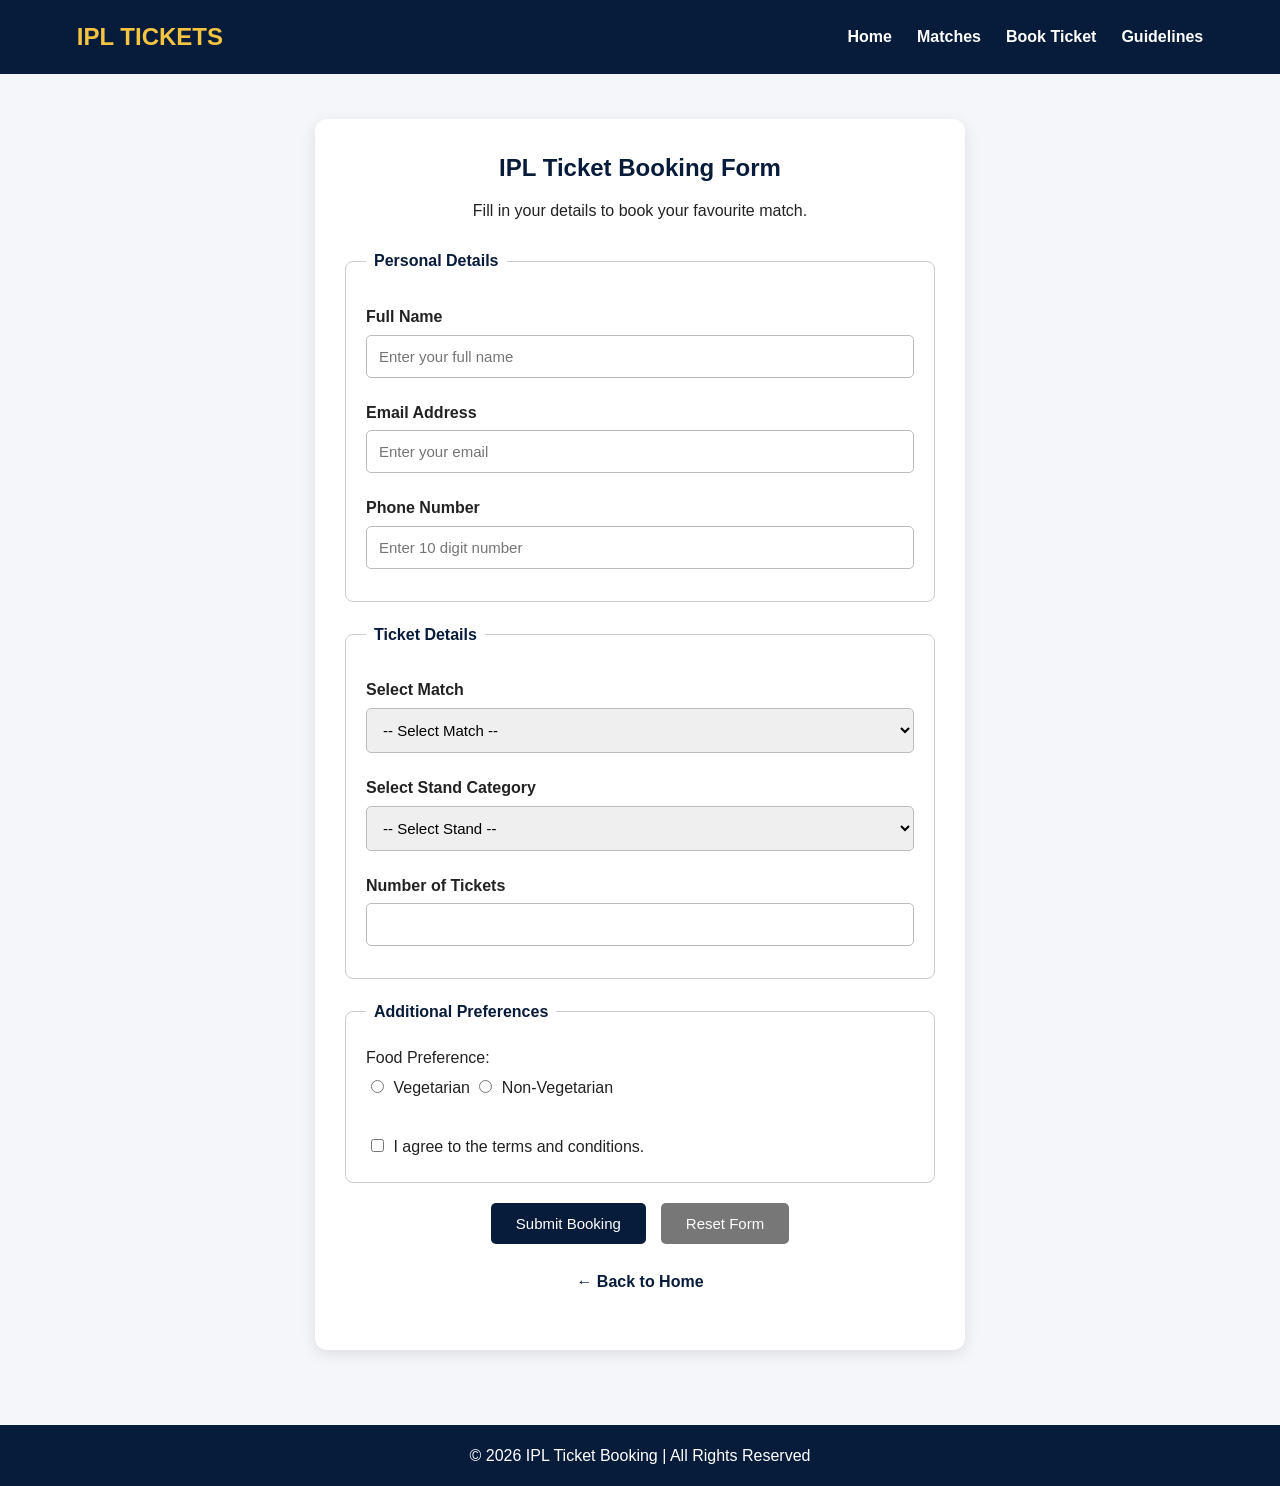
==== Booking.html @ 07250fdf "Activity 3: HTML Booking Form Validation" ====
<!DOCTYPE html>
<html lang="en">
<head>
    <meta charset="UTF-8">
    <meta name="viewport" content="width=device-width, initial-scale=1.0">
    <title>Book IPL Tickets</title>
    <link rel="stylesheet" href="styles.css">
</head>
<body>

    <header>
        <nav class="navbar">
            <h2 class="logo">IPL TICKETS</h2>

            <ul>
                <li><a href="index.html">Home</a></li>
                <li><a href="index.html#matches">Matches</a></li>
                <li><a href="booking.html">Book Ticket</a></li>
                <li><a href="index.html#guidelines">Guidelines</a></li>
            </ul>
        </nav>
    </header>

    <section class="booking-section">

        <div class="booking-container">

            <h1>IPL Ticket Booking Form</h1>
            <p>Fill in your details to book your favourite match.</p>

            <form action="#" method="get">

                <!-- Personal Details -->
                <fieldset>
                    <legend>Personal Details</legend>

                    <label for="name">Full Name</label>
                    <input type="text"
                           id="name"
                           name="name"
                           placeholder="Enter your full name"
                           minlength="3"
                           maxlength="30"
                           required>

                    <label for="email">Email Address</label>
                    <input type="email"
                           id="email"
                           name="email"
                           placeholder="Enter your email"
                           required>

                    <label for="phone">Phone Number</label>
                    <input type="tel"
                           id="phone"
                           name="phone"
                           placeholder="Enter 10 digit number"
                           pattern="[6-9][0-9]{9}"
                           title="Enter a valid 10 digit Indian mobile number"
                           required>
                </fieldset>

                <!-- Ticket Details -->
                <fieldset>
                    <legend>Ticket Details</legend>

                    <label for="match">Select Match</label>
                    <select id="match" name="match" required>
                        <option value="">-- Select Match --</option>
                        <option value="RCB vs CSK">RCB vs CSK</option>
                        <option value="MI vs KKR">MI vs KKR</option>
                        <option value="CSK vs MI">CSK vs MI</option>
                        <option value="RCB vs MI">RCB vs MI</option>
                    </select>

                    <label for="stand">Select Stand Category</label>
                    <select id="stand" name="stand" required>
                        <option value="">-- Select Stand --</option>
                        <option value="General">General</option>
                        <option value="Premium">Premium</option>
                        <option value="VIP">VIP</option>
                    </select>

                    <label for="tickets">Number of Tickets</label>
                    <input type="number"
                           id="tickets"
                           name="tickets"
                           min="1"
                           max="10"
                           required>
                </fieldset>

                <!-- Preferences -->
                <fieldset>
                    <legend>Additional Preferences</legend>

                    <p>Food Preference:</p>

                    <input type="radio"
                           id="veg"
                           name="food"
                           value="Vegetarian">
                    <label for="veg" class="inline-label">
                        Vegetarian
                    </label>

                    <input type="radio"
                           id="nonveg"
                           name="food"
                           value="Non-Vegetarian">
                    <label for="nonveg" class="inline-label">
                        Non-Vegetarian
                    </label>

                    <br><br>

                    <input type="checkbox"
                           id="terms"
                           name="terms"
                           required>

                    <label for="terms" class="inline-label">
                        I agree to the terms and conditions.
                    </label>
                </fieldset>

                <!-- Buttons -->
                <div class="form-buttons">
                    <button type="submit">Submit Booking</button>
                    <button type="reset" class="reset-btn">
                        Reset Form
                    </button>
                </div>

            </form>

            <p class="back-link">
                <a href="index.html">← Back to Home</a>
            </p>

        </div>

    </section>

    <footer>
        <p>© 2026 IPL Ticket Booking | All Rights Reserved</p>
    </footer>

</body>
</html>
---- styles.css ----
/* General Styling */
* {
    margin: 0;
    padding: 0;
    box-sizing: border-box;
}

body {
    font-family: Arial, sans-serif;
    background: #f4f6fa;
    color: #222;
    line-height: 1.6;
}

/* Navigation */
.navbar {
    background: #071b3a;
    color: white;
    padding: 18px 6%;
    display: flex;
    justify-content: space-between;
    align-items: center;
    flex-wrap: wrap;
}

.logo {
    color: #f5c542;
}

.navbar ul {
    display: flex;
    list-style: none;
    gap: 25px;
    flex-wrap: wrap;
}

.navbar a {
    color: white;
    text-decoration: none;
    font-weight: bold;
}

.navbar a:hover {
    color: #f5c542;
}

/* Hero Section */
.hero {
    background: linear-gradient(120deg, #071b3a, #174b82);
    color: white;
    text-align: center;
    padding: 100px 20px;
}

.hero h1 {
    font-size: 38px;
    margin-bottom: 15px;
}

.hero p {
    margin-bottom: 25px;
}

.btn {
    display: inline-block;
    background: #f5c542;
    color: #071b3a;
    padding: 12px 25px;
    margin: 8px;
    text-decoration: none;
    border-radius: 5px;
    font-weight: bold;
}

.btn:hover {
    background: white;
}

/* About Section */
.about {
    text-align: center;
    padding: 45px 10%;
}

.about h2,
.section h2 {
    color: #071b3a;
    margin-bottom: 20px;
}

/* Common Sections */
.section {
    padding: 45px 6%;
    text-align: center;
}

/* Match Table */
table {
    width: 100%;
    border-collapse: collapse;
    background: white;
}

th {
    background: #071b3a;
    color: white;
}

th, td {
    padding: 15px;
    border: 1px solid #ddd;
}

tr:hover {
    background: #f1f4fa;
}

.small-btn {
    background: #f5c542;
    color: #071b3a;
    padding: 7px 14px;
    border-radius: 4px;
    text-decoration: none;
    font-weight: bold;
}

/* Teams */
.team-container {
    display: flex;
    justify-content: center;
    flex-wrap: wrap;
    gap: 20px;
}

.team-card {
    background: #071b3a;
    color: white;
    padding: 25px;
    border-radius: 8px;
    width: 220px;
    font-weight: bold;
}

/* Guidelines */
.guidelines ul {
    display: inline-block;
    text-align: left;
    padding-left: 20px;
}

/* Booking Page */
.booking-section {
    padding: 45px 15px;
}

.booking-container {
    max-width: 650px;
    margin: auto;
    background: white;
    padding: 30px;
    border-radius: 12px;
    box-shadow: 0 4px 15px rgba(0,0,0,0.1);
}

.booking-container h1 {
    text-align: center;
    color: #071b3a;
    margin-bottom: 10px;
}

.booking-container > p {
    text-align: center;
    margin-bottom: 25px;
}

fieldset {
    border: 1px solid #ccc;
    border-radius: 8px;
    padding: 20px;
    margin-bottom: 20px;
}

legend {
    color: #071b3a;
    font-weight: bold;
    padding: 0 8px;
}

label {
    display: block;
    font-weight: bold;
    margin: 10px 0 5px;
}

input[type="text"],
input[type="email"],
input[type="tel"],
input[type="number"],
select {
    width: 100%;
    padding: 12px;
    border: 1px solid #bbb;
    border-radius: 5px;
    margin-bottom: 12px;
    font-size: 15px;
}

input:focus,
select:focus {
    outline: 2px solid #f5c542;
    border-color: #071b3a;
}

/* Radio and Checkbox */
input[type="radio"],
input[type="checkbox"] {
    margin: 10px 5px;
}

.inline-label {
    display: inline;
    font-weight: normal;
}

/* Form Buttons */
.form-buttons {
    display: flex;
    justify-content: center;
    gap: 15px;
    margin-top: 20px;
}

button {
    background: #071b3a;
    color: white;
    border: none;
    padding: 12px 25px;
    border-radius: 5px;
    cursor: pointer;
    font-size: 15px;
}

button:hover {
    background: #174b82;
}

.reset-btn {
    background: #777;
}

.reset-btn:hover {
    background: #555;
}

.back-link {
    margin-top: 25px;
}

.back-link a {
    color: #071b3a;
    font-weight: bold;
    text-decoration: none;
}

/* Footer */
footer {
    background: #071b3a;
    color: white;
    text-align: center;
    padding: 18px;
    margin-top: 30px;
}

/* Responsive Design */
@media (max-width: 600px) {
    .navbar {
        flex-direction: column;
        gap: 15px;
    }

    .navbar ul {
        justify-content: center;
        gap: 12px;
    }

    .hero h1 {
        font-size: 27px;
    }

    table {
        font-size: 12px;
    }

    th, td {
        padding: 7px;
    }

    .booking-container {
        padding: 18px;
    }

    .form-buttons {
        flex-direction: column;
    }
}
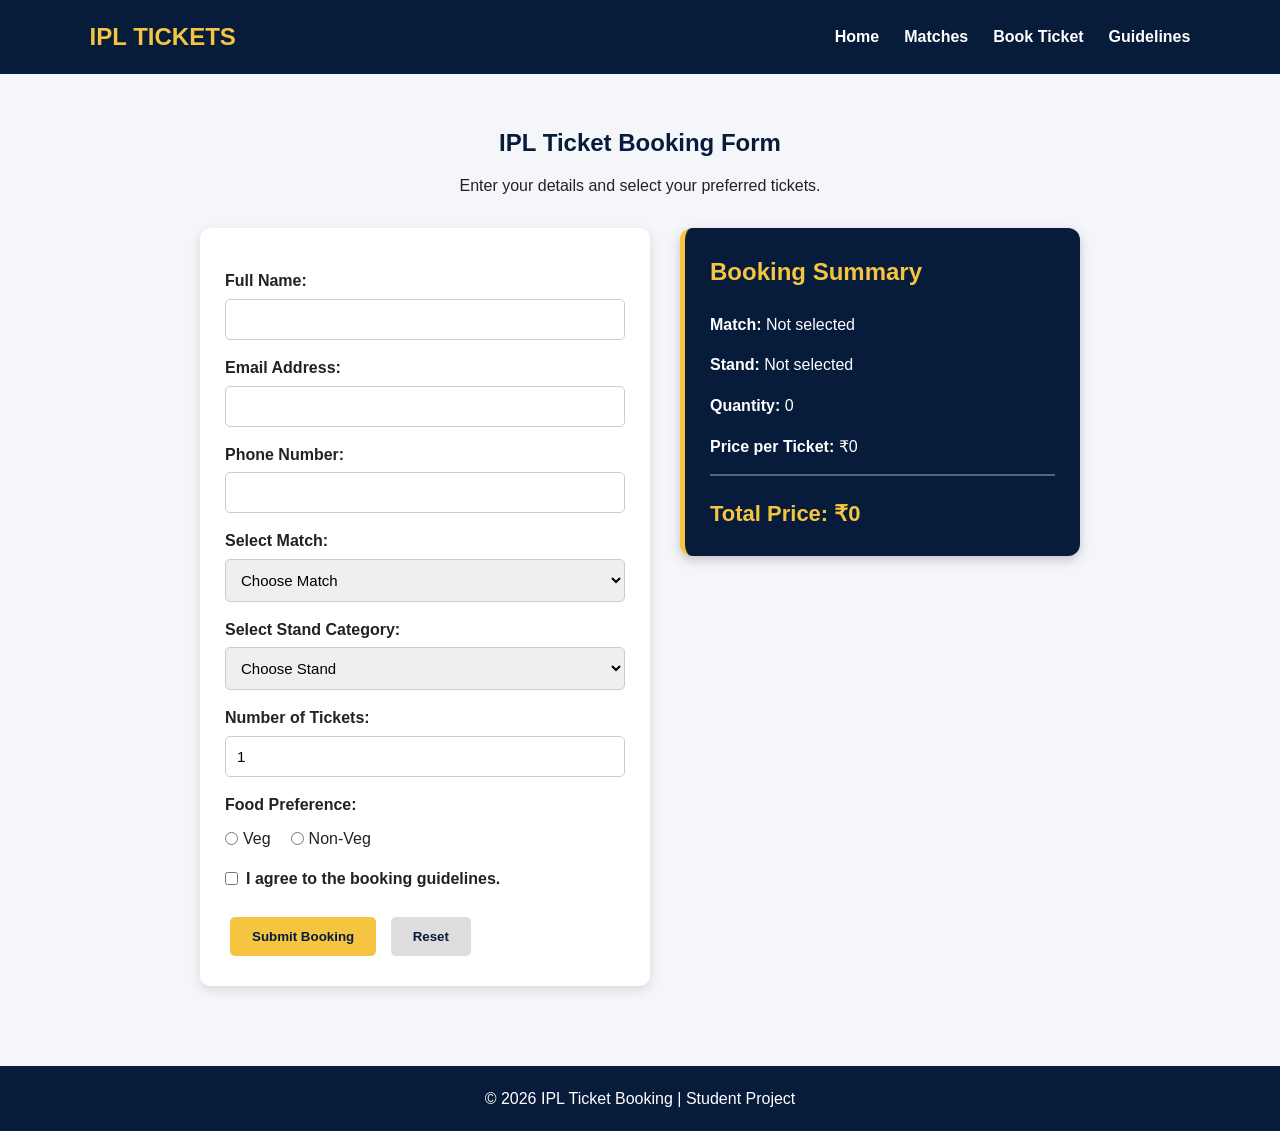
==== commit ba8e24da: "Activity 7: Live Booking Summary" ====
--- a/Booking.html
+++ b/Booking.html
@@ -5,10 +5,13 @@
     <meta charset="UTF-8">
     <meta name="viewport" content="width=device-width, initial-scale=1.0">
     <title>Book IPL Tickets</title>
+
     <link rel="stylesheet" href="styles.css">
+    <script src="app.js" defer></script>
 </head>
 <body>
 
+    <!-- Navigation -->
     <header>
         <nav class="navbar">
             <h2 class="logo">IPL TICKETS</h2>
@@ -16,135 +19,131 @@
             <ul>
                 <li><a href="index.html">Home</a></li>
                 <li><a href="index.html#matches">Matches</a></li>
-                <li><a href="booking.html">Book Ticket</a></li>
+                <li><a href="Booking.html#booking-form">Book Ticket</a></li>
                 <li><a href="index.html#guidelines">Guidelines</a></li>
             </ul>
         </nav>
     </header>
 
-    <section class="booking-section">
+    <!-- Booking Section -->
+    <section class="booking-section" id="booking-form">
+
+        <h1>IPL Ticket Booking Form</h1>
+        <p>Enter your details and select your preferred tickets.</p>
 
         <div class="booking-container">
 
-            <h1>IPL Ticket Booking Form</h1>
-            <p>Fill in your details to book your favourite match.</p>
+            <!-- Booking Form -->
+            <form id="ticket-form">
 
-            <form action="#" method="get">
+                <label for="name">Full Name:</label>
+                <input type="text" id="name"
+                       minlength="3" maxlength="30" required>
 
-                <!-- Personal Details -->
-                <fieldset>
-                    <legend>Personal Details</legend>
+                <label for="email">Email Address:</label>
+                <input type="email" id="email" required>
 
-                    <label for="name">Full Name</label>
-                    <input type="text"
-                           id="name"
-                           name="name"
-                           placeholder="Enter your full name"
-                           minlength="3"
-                           maxlength="30"
-                           required>
+                <label for="phone">Phone Number:</label>
+                <input type="tel" id="phone"
+                       pattern="[6-9][0-9]{9}"
+                       maxlength="10" required>
 
-                    <label for="email">Email Address</label>
-                    <input type="email"
-                           id="email"
-                           name="email"
-                           placeholder="Enter your email"
-                           required>
+                <label for="match">Select Match:</label>
+                <select id="match" required>
+                    <option value="">Choose Match</option>
+                    <option value="RCB vs CSK">RCB vs CSK</option>
+                    <option value="MI vs KKR">MI vs KKR</option>
+                    <option value="CSK vs MI">CSK vs MI</option>
+                </select>
 
-                    <label for="phone">Phone Number</label>
-                    <input type="tel"
-                           id="phone"
-                           name="phone"
-                           placeholder="Enter 10 digit number"
-                           pattern="[6-9][0-9]{9}"
-                           title="Enter a valid 10 digit Indian mobile number"
-                           required>
-                </fieldset>
+                <label for="stand">Select Stand Category:</label>
+                <select id="stand" required>
+                    <option value="">Choose Stand</option>
+                    <option value="General" data-price="1000">
+                        General - ₹1,000
+                    </option>
+                    <option value="Premium" data-price="2000">
+                        Premium - ₹2,000
+                    </option>
+                    <option value="VIP" data-price="3500">
+                        VIP - ₹3,500
+                    </option>
+                </select>
 
-                <!-- Ticket Details -->
-                <fieldset>
-                    <legend>Ticket Details</legend>
+                <label for="tickets">Number of Tickets:</label>
+                <input type="number" id="tickets"
+                       min="1" max="10" value="1" required>
 
-                    <label for="match">Select Match</label>
-                    <select id="match" name="match" required>
-                        <option value="">-- Select Match --</option>
-                        <option value="RCB vs CSK">RCB vs CSK</option>
-                        <option value="MI vs KKR">MI vs KKR</option>
-                        <option value="CSK vs MI">CSK vs MI</option>
-                        <option value="RCB vs MI">RCB vs MI</option>
-                    </select>
-
-                    <label for="stand">Select Stand Category</label>
-                    <select id="stand" name="stand" required>
-                        <option value="">-- Select Stand --</option>
-                        <option value="General">General</option>
-                        <option value="Premium">Premium</option>
-                        <option value="VIP">VIP</option>
-                    </select>
-
-                    <label for="tickets">Number of Tickets</label>
-                    <input type="number"
-                           id="tickets"
-                           name="tickets"
-                           min="1"
-                           max="10"
-                           required>
-                </fieldset>
-
-                <!-- Preferences -->
-                <fieldset>
-                    <legend>Additional Preferences</legend>
-
-                    <p>Food Preference:</p>
-
-                    <input type="radio"
-                           id="veg"
-                           name="food"
-                           value="Vegetarian">
-                    <label for="veg" class="inline-label">
-                        Vegetarian
+                <label>Food Preference:</label>
+                <div class="radio-group">
+                    <label>
+                        <input type="radio" name="food" value="Veg">
+                        Veg
                     </label>
 
-                    <input type="radio"
-                           id="nonveg"
-                           name="food"
-                           value="Non-Vegetarian">
-                    <label for="nonveg" class="inline-label">
-                        Non-Vegetarian
+                    <label>
+                        <input type="radio" name="food" value="Non-Veg">
+                        Non-Veg
                     </label>
+                </div>
 
-                    <br><br>
+                <label class="terms">
+                    <input type="checkbox" id="terms" required>
+                    I agree to the booking guidelines.
+                </label>
 
-                    <input type="checkbox"
-                           id="terms"
-                           name="terms"
-                           required>
-
-                    <label for="terms" class="inline-label">
-                        I agree to the terms and conditions.
-                    </label>
-                </fieldset>
-
-                <!-- Buttons -->
                 <div class="form-buttons">
-                    <button type="submit">Submit Booking</button>
-                    <button type="reset" class="reset-btn">
-                        Reset Form
-                    </button>
+                    <button type="submit" class="btn">Submit Booking</button>
+                    <button type="reset" class="reset-btn">Reset</button>
                 </div>
 
             </form>
 
-            <p class="back-link">
-                <a href="index.html">← Back to Home</a>
-            </p>
+            <!-- Booking Summary Card -->
+            <div class="summary-card">
+
+                <h2>Booking Summary</h2>
+
+                <p>
+                    <strong>Match:</strong>
+                    <span id="summary-match">Not selected</span>
+                </p>
+
+                <p>
+                    <strong>Stand:</strong>
+                    <span id="summary-stand">Not selected</span>
+                </p>
+
+                <p>
+                    <strong>Quantity:</strong>
+                    <span id="summary-quantity">0</span>
+                </p>
+
+                <p>
+                    <strong>Price per Ticket:</strong>
+                    <span id="summary-price">₹0</span>
+                </p>
+
+                <hr>
+
+                <h3>
+                    Total Price:
+                    <span id="summary-total">₹0</span>
+                </h3>
+
+            </div>
 
         </div>
 
     </section>
 
+    <!-- Toast Notification -->
+    <div id="toast" class="toast"
+         role="status" aria-live="polite"></div>
+
+    <!-- Footer -->
     <footer>
-        <p>© 2026 IPL Ticket Booking | All Rights Reserved</p>
+        <p>© 2026 IPL Ticket Booking | Student Project</p>
     </footer>
 
 </body>
--- a/styles.css
+++ b/styles.css
@@ -1,27 +1,32 @@
 
 /* General Styling */
+
 * {
     margin: 0;
     padding: 0;
     box-sizing: border-box;
 }
 
+html {
+    scroll-behavior: smooth;
+}
+
 body {
     font-family: Arial, sans-serif;
-    background: #f4f6fa;
+    background-color: #f4f6fa;
     color: #222;
     line-height: 1.6;
 }
 
-/* Navigation */
+/* Navigation Bar */
+
 .navbar {
-    background: #071b3a;
-    color: white;
-    padding: 18px 6%;
+    background-color: #071b3a;
+    color: white;
     display: flex;
     justify-content: space-between;
     align-items: center;
-    flex-wrap: wrap;
+    padding: 18px 7%;
 }
 
 .logo {
@@ -29,15 +34,14 @@
 }
 
 .navbar ul {
-    display: flex;
     list-style: none;
+    display: flex;
     gap: 25px;
-    flex-wrap: wrap;
 }
 
 .navbar a {
-    color: white;
     text-decoration: none;
+    color: white;
     font-weight: bold;
 }
 
@@ -46,15 +50,16 @@
 }
 
 /* Hero Section */
+
 .hero {
-    background: linear-gradient(120deg, #071b3a, #174b82);
+    background: linear-gradient(120deg, #071b3a, #173e70);
     color: white;
     text-align: center;
     padding: 100px 20px;
 }
 
 .hero h1 {
-    font-size: 38px;
+    font-size: 36px;
     margin-bottom: 15px;
 }
 
@@ -62,245 +67,253 @@
     margin-bottom: 25px;
 }
 
-.btn {
+/* Buttons */
+
+.btn,
+.small-btn,
+.reset-btn {
     display: inline-block;
-    background: #f5c542;
+    padding: 12px 22px;
+    background-color: #f5c542;
     color: #071b3a;
-    padding: 12px 25px;
-    margin: 8px;
     text-decoration: none;
+    border: none;
     border-radius: 5px;
     font-weight: bold;
-}
-
-.btn:hover {
-    background: white;
-}
-
-/* About Section */
-.about {
-    text-align: center;
-    padding: 45px 10%;
+    cursor: pointer;
+    margin: 5px;
+}
+
+.btn:hover,
+.small-btn:hover {
+    background-color: #e5ad17;
+}
+
+.reset-btn {
+    background-color: #ddd;
+}
+
+/* About and Guidelines */
+
+.about,
+.guidelines {
+    text-align: center;
+    padding: 45px 8%;
 }
 
 .about h2,
-.section h2 {
+.guidelines h2,
+.matches h2 {
     color: #071b3a;
     margin-bottom: 20px;
 }
 
-/* Common Sections */
-.section {
-    padding: 45px 6%;
-    text-align: center;
-}
-
-/* Match Table */
+.guidelines ul {
+    display: inline-block;
+    text-align: left;
+}
+
+/* Match Schedule */
+
+.matches {
+    padding: 45px 7%;
+    text-align: center;
+}
+
 table {
     width: 100%;
     border-collapse: collapse;
-    background: white;
-}
-
-th {
-    background: #071b3a;
-    color: white;
-}
-
-th, td {
+    background-color: white;
+}
+
+th,
+td {
     padding: 15px;
     border: 1px solid #ddd;
+    text-align: center;
+}
+
+th {
+    background-color: #071b3a;
+    color: white;
 }
 
 tr:hover {
-    background: #f1f4fa;
-}
-
-.small-btn {
-    background: #f5c542;
-    color: #071b3a;
-    padding: 7px 14px;
-    border-radius: 4px;
-    text-decoration: none;
-    font-weight: bold;
-}
-
-/* Teams */
-.team-container {
-    display: flex;
-    justify-content: center;
-    flex-wrap: wrap;
-    gap: 20px;
-}
-
-.team-card {
-    background: #071b3a;
-    color: white;
-    padding: 25px;
-    border-radius: 8px;
-    width: 220px;
-    font-weight: bold;
-}
-
-/* Guidelines */
-.guidelines ul {
-    display: inline-block;
-    text-align: left;
-    padding-left: 20px;
-}
-
-/* Booking Page */
+    background-color: #f1f1f1;
+}
+
+/* Booking Section */
+
 .booking-section {
-    padding: 45px 15px;
-}
-
-.booking-container {
-    max-width: 650px;
-    margin: auto;
-    background: white;
-    padding: 30px;
-    border-radius: 12px;
-    box-shadow: 0 4px 15px rgba(0,0,0,0.1);
-}
-
-.booking-container h1 {
-    text-align: center;
+    padding: 50px 7%;
+    text-align: center;
+}
+
+.booking-section h1 {
     color: #071b3a;
     margin-bottom: 10px;
 }
 
-.booking-container > p {
-    text-align: center;
-    margin-bottom: 25px;
-}
-
-fieldset {
+.booking-container {
+    display: flex;
+    justify-content: center;
+    align-items: flex-start;
+    gap: 30px;
+    flex-wrap: wrap;
+    margin-top: 30px;
+}
+
+/* Booking Form */
+
+#ticket-form {
+    width: 100%;
+    max-width: 450px;
+    padding: 25px;
+    background-color: white;
+    border-radius: 10px;
+    box-shadow: 0 4px 12px rgba(0, 0, 0, 0.12);
+    text-align: left;
+}
+
+#ticket-form > label {
+    display: block;
+    margin-top: 15px;
+    margin-bottom: 5px;
+    font-weight: bold;
+}
+
+#ticket-form input[type="text"],
+#ticket-form input[type="email"],
+#ticket-form input[type="tel"],
+#ticket-form input[type="number"],
+#ticket-form select {
+    width: 100%;
+    padding: 11px;
     border: 1px solid #ccc;
+    border-radius: 5px;
+    font-size: 15px;
+}
+
+.radio-group {
+    display: flex;
+    gap: 20px;
+    margin: 8px 0;
+}
+
+.radio-group label {
+    display: flex;
+    align-items: center;
+    gap: 5px;
+}
+
+.terms {
+    display: flex !important;
+    align-items: center;
+    gap: 8px;
+}
+
+.form-buttons {
+    margin-top: 20px;
+}
+
+/* Booking Summary */
+
+.summary-card {
+    width: 100%;
+    max-width: 400px;
+    padding: 25px;
+    background-color: #071b3a;
+    color: white;
+    border-radius: 12px;
+    border-left: 5px solid #f5c542;
+    box-shadow: 0 4px 12px rgba(0, 0, 0, 0.2);
+    text-align: left;
+}
+
+.summary-card h2 {
+    color: #f5c542;
+    margin-bottom: 20px;
+}
+
+.summary-card p {
+    margin: 15px 0;
+}
+
+.summary-card h3 {
+    color: #f5c542;
+    margin-top: 20px;
+    font-size: 22px;
+}
+
+.summary-card hr {
+    border: 1px solid #52647e;
+}
+
+/* Toast Notification */
+
+.toast {
+    visibility: hidden;
+    min-width: 250px;
+    background-color: #071b3a;
+    color: white;
+    text-align: center;
     border-radius: 8px;
+    padding: 15px 20px;
+    position: fixed;
+    bottom: 30px;
+    left: 50%;
+    transform: translateX(-50%);
+    z-index: 1000;
+    opacity: 0;
+    transition: opacity 0.4s ease;
+    border-left: 5px solid #f5c542;
+}
+
+.toast.show {
+    visibility: visible;
+    opacity: 1;
+}
+
+/* Footer */
+
+footer {
+    background-color: #071b3a;
+    color: white;
+    text-align: center;
     padding: 20px;
-    margin-bottom: 20px;
-}
-
-legend {
-    color: #071b3a;
-    font-weight: bold;
-    padding: 0 8px;
-}
-
-label {
-    display: block;
-    font-weight: bold;
-    margin: 10px 0 5px;
-}
-
-input[type="text"],
-input[type="email"],
-input[type="tel"],
-input[type="number"],
-select {
-    width: 100%;
-    padding: 12px;
-    border: 1px solid #bbb;
-    border-radius: 5px;
-    margin-bottom: 12px;
-    font-size: 15px;
-}
-
-input:focus,
-select:focus {
-    outline: 2px solid #f5c542;
-    border-color: #071b3a;
-}
-
-/* Radio and Checkbox */
-input[type="radio"],
-input[type="checkbox"] {
-    margin: 10px 5px;
-}
-
-.inline-label {
-    display: inline;
-    font-weight: normal;
-}
-
-/* Form Buttons */
-.form-buttons {
-    display: flex;
-    justify-content: center;
-    gap: 15px;
-    margin-top: 20px;
-}
-
-button {
-    background: #071b3a;
-    color: white;
-    border: none;
-    padding: 12px 25px;
-    border-radius: 5px;
-    cursor: pointer;
-    font-size: 15px;
-}
-
-button:hover {
-    background: #174b82;
-}
-
-.reset-btn {
-    background: #777;
-}
-
-.reset-btn:hover {
-    background: #555;
-}
-
-.back-link {
-    margin-top: 25px;
-}
-
-.back-link a {
-    color: #071b3a;
-    font-weight: bold;
-    text-decoration: none;
-}
-
-/* Footer */
-footer {
-    background: #071b3a;
-    color: white;
-    text-align: center;
-    padding: 18px;
     margin-top: 30px;
 }
 
 /* Responsive Design */
-@media (max-width: 600px) {
+
+@media (max-width: 768px) {
+
     .navbar {
         flex-direction: column;
         gap: 15px;
     }
 
     .navbar ul {
+        flex-wrap: wrap;
         justify-content: center;
         gap: 12px;
     }
 
     .hero h1 {
-        font-size: 27px;
+        font-size: 26px;
+    }
+
+    .booking-container {
+        flex-direction: column;
+        align-items: center;
     }
 
     table {
         font-size: 12px;
     }
 
-    th, td {
-        padding: 7px;
-    }
-
-    .booking-container {
-        padding: 18px;
-    }
-
-    .form-buttons {
-        flex-direction: column;
-    }
-}
+    th,
+    td {
+        padding: 8px;
+    }
+}
